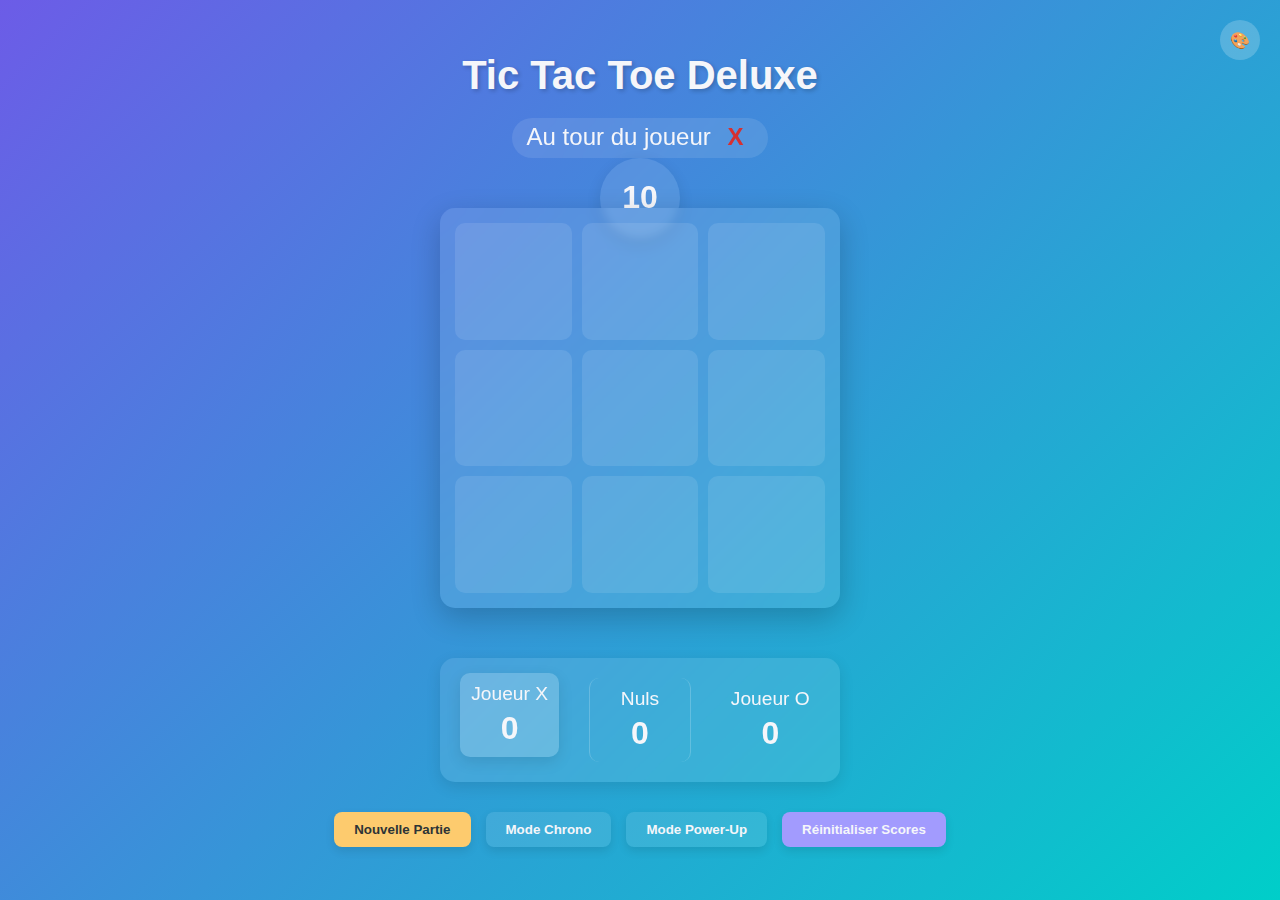
==== tic-tac-toe.html @ 4dc411b1 "mise à jour js tic-tac-toe" ====
<!DOCTYPE html>
<html lang="fr">
<head>
    <meta charset="UTF-8">
    <title>Tic Tac Toe Deluxe</title>
    <style>
        :root {
            --primary: #6c5ce7;
            --secondary: #a29bfe;
            --accent: #00cec9;
            --light: #f5f6fa;
            --dark: #2d3436;
            --success: #00b894;
            --danger: #d63031;
            --warning: #fdcb6e;
        }
        
        * {
            margin: 0;
            padding: 0;
            box-sizing: border-box;
            font-family: 'Segoe UI', Tahoma, Geneva, Verdana, sans-serif;
        }
        
        body {
            background: linear-gradient(135deg, var(--primary), var(--accent));
            min-height: 100vh;
            display: flex;
            flex-direction: column;
            align-items: center;
            justify-content: center;
            color: var(--light);
            padding: 20px;
        }
        
        h1 {
            margin-bottom: 20px;
            font-size: 2.5rem;
            text-shadow: 2px 2px 4px rgba(0, 0, 0, 0.2);
            text-align: center;
        }
        
        .game-container {
            display: flex;
            flex-direction: column;
            align-items: center;
            gap: 30px;
            max-width: 1000px;
            width: 100%;
        }
        
        .board-container {
            position: relative;
            width: 100%;
            max-width: 400px;
        }
        
        .game-board {
            display: grid;
            grid-template-columns: repeat(3, 1fr);
            gap: 10px;
            margin: 0 auto;
            background-color: rgba(255, 255, 255, 0.1);
            border-radius: 15px;
            padding: 15px;
            box-shadow: 0 10px 30px rgba(0, 0, 0, 0.2);
            backdrop-filter: blur(5px);
        }
        
        .cell {
            aspect-ratio: 1/1;
            background-color: rgba(255, 255, 255, 0.1);
            border-radius: 10px;
            display: flex;
            align-items: center;
            justify-content: center;
            font-size: 3rem;
            font-weight: bold;
            cursor: pointer;
            transition: all 0.3s ease;
            position: relative;
            overflow: hidden;
        }
        
        .cell:hover {
            background-color: rgba(255, 255, 255, 0.2);
            transform: translateY(-3px);
            box-shadow: 0 5px 15px rgba(0, 0, 0, 0.1);
        }
        
        .cell.x {
            color: var(--danger);
        }
        
        .cell.o {
            color: var(--success);
        }
        
        .controls {
            display: flex;
            flex-wrap: wrap;
            gap: 15px;
            justify-content: center;
        }
        
        button {
            padding: 10px 20px;
            border: none;
            border-radius: 8px;
            background-color: var(--secondary);
            color: var(--light);
            font-weight: bold;
            cursor: pointer;
            transition: all 0.3s ease;
            box-shadow: 0 4px 10px rgba(0, 0, 0, 0.1);
        }
        
        button:hover {
            transform: translateY(-3px);
            box-shadow: 0 6px 15px rgba(0, 0, 0, 0.15);
        }
        
        .reset-btn {
            background-color: var(--warning);
            color: var(--dark);
        }
        
        .status {
            font-size: 1.5rem;
            text-align: center;
            margin-bottom: 20px;
            min-height: 40px;
            padding: 5px 15px;
            border-radius: 20px;
            background-color: rgba(255, 255, 255, 0.1);
            backdrop-filter: blur(5px);
        }
        
        .player-turn {
            display: inline-block;
            padding: 0 10px;
            border-radius: 5px;
        }
        
        .player-x {
            color: var(--danger);
            font-weight: bold;
        }
        
        .player-o {
            color: var(--success);
            font-weight: bold;
        }
        
        .modal {
            position: fixed;
            top: 0;
            left: 0;
            right: 0;
            bottom: 0;
            background-color: rgba(0, 0, 0, 0.7);
            display: flex;
            align-items: center;
            justify-content: center;
            z-index: 1000;
            opacity: 0;
            pointer-events: none;
            transition: opacity 0.3s ease;
        }
        
        .modal.active {
            opacity: 1;
            pointer-events: all;
        }
        
        .modal-content {
            background: linear-gradient(135deg, var(--secondary), var(--primary));
            padding: 30px;
            border-radius: 15px;
            width: 90%;
            max-width: 400px;
            display: flex;
            flex-direction: column;
            align-items: center;
            text-align: center;
            box-shadow: 0 20px 40px rgba(0, 0, 0, 0.3);
            transform: scale(0.8);
            transition: transform 0.3s ease;
        }
        
        .modal.active .modal-content {
            transform: scale(1);
        }
        
        .modal h2 {
            margin-bottom: 15px;
            font-size: 2rem;
        }
        
        .modal p {
            margin-bottom: 25px;
            font-size: 1.2rem;
        }
        
        .modal-btn {
            padding: 12px 25px;
        }
        
        .win-animation {
            position: absolute;
            top: 0;
            left: 0;
            right: 0;
            bottom: 0;
            pointer-events: none;
            z-index: 1;
        }
        
        .confetti {
            position: absolute;
            width: 10px;
            height: 10px;
            background-color: var(--accent);
            border-radius: 50%;
            opacity: 0;
        }
        
        .scoreboard {
            display: flex;
            gap: 30px;
            margin-top: 20px;
            padding: 20px;
            background-color: rgba(255, 255, 255, 0.1);
            border-radius: 15px;
            box-shadow: 0 5px 15px rgba(0, 0, 0, 0.1);
            backdrop-filter: blur(5px);
            width: 100%;
            max-width: 400px;
        }
        
        .score-column {
            flex: 1;
            text-align: center;
            padding: 10px;
            border-radius: 10px;
            transition: all 0.3s ease;
        }
        
        .score-column.active {
            background-color: rgba(255, 255, 255, 0.2);
            transform: translateY(-5px);
            box-shadow: 0 5px 15px rgba(0, 0, 0, 0.1);
        }
        
        .player-name {
            font-size: 1.2rem;
            margin-bottom: 5px;
        }
        
        .score {
            font-size: 2rem;
            font-weight: bold;
        }
        
        .draws {
            border-left: 1px solid rgba(255, 255, 255, 0.2);
            border-right: 1px solid rgba(255, 255, 255, 0.2);
        }
        
        /* Thème mode */
        .theme-toggle {
            position: absolute;
            top: 20px;
            right: 20px;
            padding: 10px;
            border-radius: 50%;
            width: 40px;
            height: 40px;
            display: flex;
            align-items: center;
            justify-content: center;
            background: rgba(255, 255, 255, 0.2);
            cursor: pointer;
            transition: all 0.3s ease;
        }
        
        .theme-toggle:hover {
            transform: rotate(180deg);
            background: rgba(255, 255, 255, 0.3);
        }
        
        /* Chronomètre pour tours limités */
        .timer {
            position: absolute;
            top: -50px;
            left: 50%;
            transform: translateX(-50%);
            width: 80px;
            height: 80px;
            border-radius: 50%;
            background: rgba(255, 255, 255, 0.1);
            display: flex;
            align-items: center;
            justify-content: center;
            font-size: 2rem;
            font-weight: bold;
            box-shadow: 0 5px 15px rgba(0, 0, 0, 0.1);
            backdrop-filter: blur(5px);
        }
        
        .timer.warning {
            background-color: rgba(253, 203, 110, 0.3);
            animation: pulse 1s infinite;
        }
        
        @keyframes pulse {
            0% { transform: translateX(-50%) scale(1); }
            50% { transform: translateX(-50%) scale(1.05); }
            100% { transform: translateX(-50%) scale(1); }
        }
        
        /* Classes pour modes spéciaux */
        .special-mode {
            margin-top: 20px;
            display: flex;
            gap: 10px;
            flex-wrap: wrap;
            justify-content: center;
        }
        
        .mode-btn {
            background-color: rgba(255, 255, 255, 0.1);
        }
        
        .mode-btn.active {
            background-color: var(--accent);
            box-shadow: 0 0 15px var(--accent);
        }
        
        /* Animation pour la cellule qui fait gagner */
        @keyframes win-pulse {
            0% { transform: scale(1); box-shadow: 0 0 0 rgba(0, 200, 0, 0.5); }
            50% { transform: scale(1.05); box-shadow: 0 0 20px rgba(0, 200, 0, 0.8); }
            100% { transform: scale(1); box-shadow: 0 0 0 rgba(0, 200, 0, 0.5); }
        }
        
        .win-cell {
            animation: win-pulse 1s infinite;
            background-color: rgba(0, 200, 0, 0.2);
        }
        
        /* Responsive design */
        @media (max-width: 500px) {
            .game-board {
                max-width: 100%;
            }
            
            .cell {
                font-size: 2rem;
            }
            
            .controls {
                flex-direction: column;
            }
        }
    </style>
</head>
<body>
    <div class="theme-toggle">🎨</div>
    
    <h1>Tic Tac Toe Deluxe</h1>
    
    <div class="game-container">
        <div class="status">
            Au tour du joueur <span class="player-turn player-x">X</span>
        </div>
        
        <div class="board-container">
            <div class="timer">10</div>
            <div class="game-board">
                <div class="cell" data-index="0"></div>
                <div class="cell" data-index="1"></div>
                <div class="cell" data-index="2"></div>
                <div class="cell" data-index="3"></div>
                <div class="cell" data-index="4"></div>
                <div class="cell" data-index="5"></div>
                <div class="cell" data-index="6"></div>
                <div class="cell" data-index="7"></div>
                <div class="cell" data-index="8"></div>
            </div>
            <div class="win-animation"></div>
        </div>
        
        <div class="scoreboard">
            <div class="score-column x active">
                <div class="player-name">Joueur X</div>
                <div class="score" id="x-score">0</div>
            </div>
            <div class="score-column draws">
                <div class="player-name">Nuls</div>
                <div class="score" id="draws">0</div>
            </div>
            <div class="score-column o">
                <div class="player-name">Joueur O</div>
                <div class="score" id="o-score">0</div>
            </div>
        </div>
        
        <div class="controls">
            <button class="reset-btn">Nouvelle Partie</button>
            <button class="mode-btn" data-mode="time">Mode Chrono</button>
            <button class="mode-btn" data-mode="powerup">Mode Power-Up</button>
            <button class="reset-score-btn">Réinitialiser Scores</button>
        </div>
    </div>
    
    <div class="modal" id="win-modal">
        <div class="modal-content">
            <h2>Félicitations!</h2>
            <p>Le joueur <span id="winner"></span> a gagné la partie!</p>
            <button class="modal-btn">Continuer</button>
        </div>
    </div>
    
    <div class="modal" id="draw-modal">
        <div class="modal-content">
            <h2>Match Nul!</h2>
            <p>Personne n'a gagné cette fois-ci.</p>
            <button class="modal-btn">Continuer</button>
        </div>
    </div>
    
    <div class="modal" id="powerup-modal">
        <div class="modal-content">
            <h2>Power-Up Activé!</h2>
            <p>Vous pouvez <span id="powerup-action">déplacer une case adversaire</span> une fois!</p>
            <button class="modal-btn">Utiliser</button>
        </div>
    </div>
    
    <script>
   
    </script>
</body>
</html>
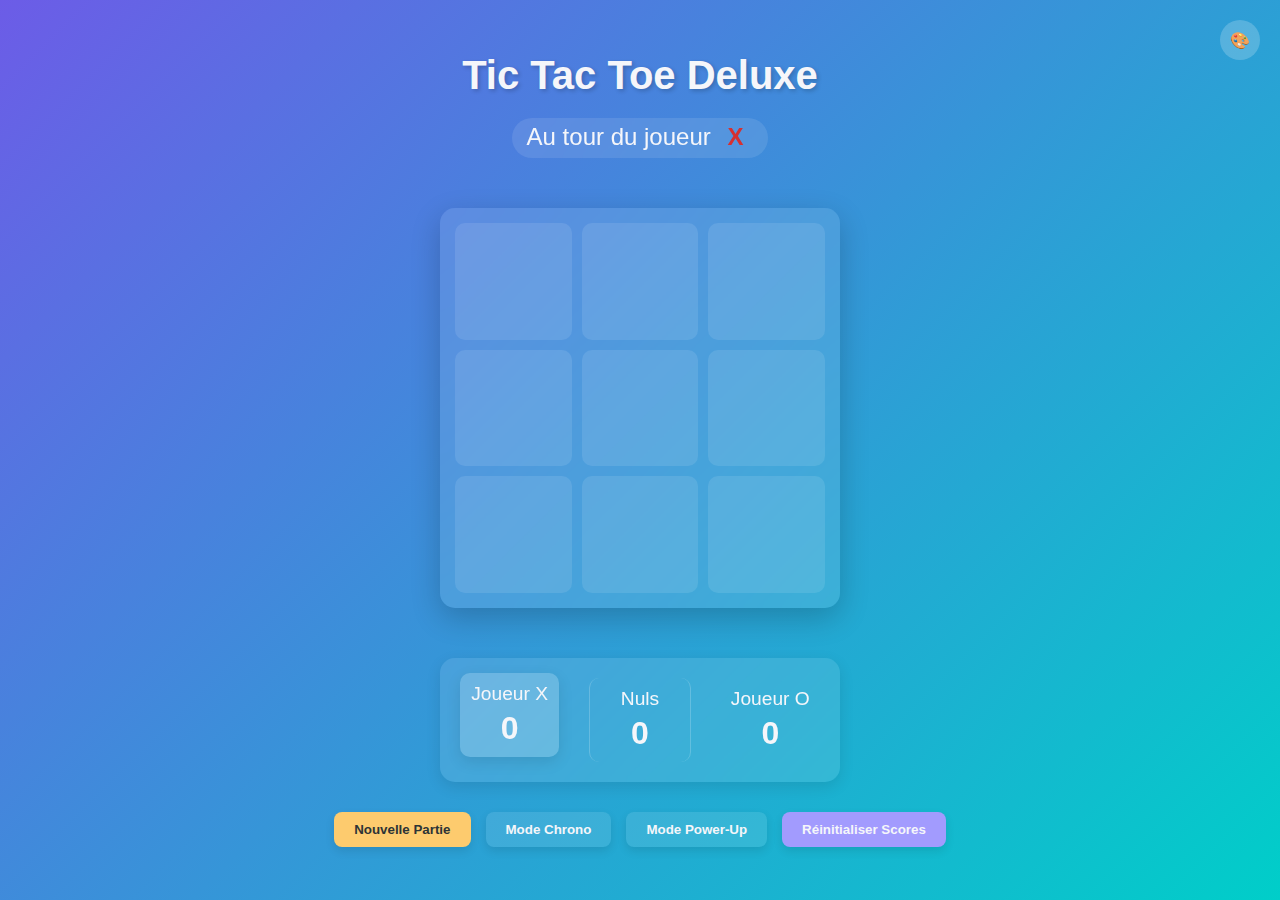
==== commit 986e7bd1: "Mise à CSS" ====
--- a/tic-tac-toe.html
+++ b/tic-tac-toe.html
@@ -3,367 +3,7 @@
 <head>
     <meta charset="UTF-8">
     <title>Tic Tac Toe Deluxe</title>
-    <style>
-        :root {
-            --primary: #6c5ce7;
-            --secondary: #a29bfe;
-            --accent: #00cec9;
-            --light: #f5f6fa;
-            --dark: #2d3436;
-            --success: #00b894;
-            --danger: #d63031;
-            --warning: #fdcb6e;
-        }
-        
-        * {
-            margin: 0;
-            padding: 0;
-            box-sizing: border-box;
-            font-family: 'Segoe UI', Tahoma, Geneva, Verdana, sans-serif;
-        }
-        
-        body {
-            background: linear-gradient(135deg, var(--primary), var(--accent));
-            min-height: 100vh;
-            display: flex;
-            flex-direction: column;
-            align-items: center;
-            justify-content: center;
-            color: var(--light);
-            padding: 20px;
-        }
-        
-        h1 {
-            margin-bottom: 20px;
-            font-size: 2.5rem;
-            text-shadow: 2px 2px 4px rgba(0, 0, 0, 0.2);
-            text-align: center;
-        }
-        
-        .game-container {
-            display: flex;
-            flex-direction: column;
-            align-items: center;
-            gap: 30px;
-            max-width: 1000px;
-            width: 100%;
-        }
-        
-        .board-container {
-            position: relative;
-            width: 100%;
-            max-width: 400px;
-        }
-        
-        .game-board {
-            display: grid;
-            grid-template-columns: repeat(3, 1fr);
-            gap: 10px;
-            margin: 0 auto;
-            background-color: rgba(255, 255, 255, 0.1);
-            border-radius: 15px;
-            padding: 15px;
-            box-shadow: 0 10px 30px rgba(0, 0, 0, 0.2);
-            backdrop-filter: blur(5px);
-        }
-        
-        .cell {
-            aspect-ratio: 1/1;
-            background-color: rgba(255, 255, 255, 0.1);
-            border-radius: 10px;
-            display: flex;
-            align-items: center;
-            justify-content: center;
-            font-size: 3rem;
-            font-weight: bold;
-            cursor: pointer;
-            transition: all 0.3s ease;
-            position: relative;
-            overflow: hidden;
-        }
-        
-        .cell:hover {
-            background-color: rgba(255, 255, 255, 0.2);
-            transform: translateY(-3px);
-            box-shadow: 0 5px 15px rgba(0, 0, 0, 0.1);
-        }
-        
-        .cell.x {
-            color: var(--danger);
-        }
-        
-        .cell.o {
-            color: var(--success);
-        }
-        
-        .controls {
-            display: flex;
-            flex-wrap: wrap;
-            gap: 15px;
-            justify-content: center;
-        }
-        
-        button {
-            padding: 10px 20px;
-            border: none;
-            border-radius: 8px;
-            background-color: var(--secondary);
-            color: var(--light);
-            font-weight: bold;
-            cursor: pointer;
-            transition: all 0.3s ease;
-            box-shadow: 0 4px 10px rgba(0, 0, 0, 0.1);
-        }
-        
-        button:hover {
-            transform: translateY(-3px);
-            box-shadow: 0 6px 15px rgba(0, 0, 0, 0.15);
-        }
-        
-        .reset-btn {
-            background-color: var(--warning);
-            color: var(--dark);
-        }
-        
-        .status {
-            font-size: 1.5rem;
-            text-align: center;
-            margin-bottom: 20px;
-            min-height: 40px;
-            padding: 5px 15px;
-            border-radius: 20px;
-            background-color: rgba(255, 255, 255, 0.1);
-            backdrop-filter: blur(5px);
-        }
-        
-        .player-turn {
-            display: inline-block;
-            padding: 0 10px;
-            border-radius: 5px;
-        }
-        
-        .player-x {
-            color: var(--danger);
-            font-weight: bold;
-        }
-        
-        .player-o {
-            color: var(--success);
-            font-weight: bold;
-        }
-        
-        .modal {
-            position: fixed;
-            top: 0;
-            left: 0;
-            right: 0;
-            bottom: 0;
-            background-color: rgba(0, 0, 0, 0.7);
-            display: flex;
-            align-items: center;
-            justify-content: center;
-            z-index: 1000;
-            opacity: 0;
-            pointer-events: none;
-            transition: opacity 0.3s ease;
-        }
-        
-        .modal.active {
-            opacity: 1;
-            pointer-events: all;
-        }
-        
-        .modal-content {
-            background: linear-gradient(135deg, var(--secondary), var(--primary));
-            padding: 30px;
-            border-radius: 15px;
-            width: 90%;
-            max-width: 400px;
-            display: flex;
-            flex-direction: column;
-            align-items: center;
-            text-align: center;
-            box-shadow: 0 20px 40px rgba(0, 0, 0, 0.3);
-            transform: scale(0.8);
-            transition: transform 0.3s ease;
-        }
-        
-        .modal.active .modal-content {
-            transform: scale(1);
-        }
-        
-        .modal h2 {
-            margin-bottom: 15px;
-            font-size: 2rem;
-        }
-        
-        .modal p {
-            margin-bottom: 25px;
-            font-size: 1.2rem;
-        }
-        
-        .modal-btn {
-            padding: 12px 25px;
-        }
-        
-        .win-animation {
-            position: absolute;
-            top: 0;
-            left: 0;
-            right: 0;
-            bottom: 0;
-            pointer-events: none;
-            z-index: 1;
-        }
-        
-        .confetti {
-            position: absolute;
-            width: 10px;
-            height: 10px;
-            background-color: var(--accent);
-            border-radius: 50%;
-            opacity: 0;
-        }
-        
-        .scoreboard {
-            display: flex;
-            gap: 30px;
-            margin-top: 20px;
-            padding: 20px;
-            background-color: rgba(255, 255, 255, 0.1);
-            border-radius: 15px;
-            box-shadow: 0 5px 15px rgba(0, 0, 0, 0.1);
-            backdrop-filter: blur(5px);
-            width: 100%;
-            max-width: 400px;
-        }
-        
-        .score-column {
-            flex: 1;
-            text-align: center;
-            padding: 10px;
-            border-radius: 10px;
-            transition: all 0.3s ease;
-        }
-        
-        .score-column.active {
-            background-color: rgba(255, 255, 255, 0.2);
-            transform: translateY(-5px);
-            box-shadow: 0 5px 15px rgba(0, 0, 0, 0.1);
-        }
-        
-        .player-name {
-            font-size: 1.2rem;
-            margin-bottom: 5px;
-        }
-        
-        .score {
-            font-size: 2rem;
-            font-weight: bold;
-        }
-        
-        .draws {
-            border-left: 1px solid rgba(255, 255, 255, 0.2);
-            border-right: 1px solid rgba(255, 255, 255, 0.2);
-        }
-        
-        /* Thème mode */
-        .theme-toggle {
-            position: absolute;
-            top: 20px;
-            right: 20px;
-            padding: 10px;
-            border-radius: 50%;
-            width: 40px;
-            height: 40px;
-            display: flex;
-            align-items: center;
-            justify-content: center;
-            background: rgba(255, 255, 255, 0.2);
-            cursor: pointer;
-            transition: all 0.3s ease;
-        }
-        
-        .theme-toggle:hover {
-            transform: rotate(180deg);
-            background: rgba(255, 255, 255, 0.3);
-        }
-        
-        /* Chronomètre pour tours limités */
-        .timer {
-            position: absolute;
-            top: -50px;
-            left: 50%;
-            transform: translateX(-50%);
-            width: 80px;
-            height: 80px;
-            border-radius: 50%;
-            background: rgba(255, 255, 255, 0.1);
-            display: flex;
-            align-items: center;
-            justify-content: center;
-            font-size: 2rem;
-            font-weight: bold;
-            box-shadow: 0 5px 15px rgba(0, 0, 0, 0.1);
-            backdrop-filter: blur(5px);
-        }
-        
-        .timer.warning {
-            background-color: rgba(253, 203, 110, 0.3);
-            animation: pulse 1s infinite;
-        }
-        
-        @keyframes pulse {
-            0% { transform: translateX(-50%) scale(1); }
-            50% { transform: translateX(-50%) scale(1.05); }
-            100% { transform: translateX(-50%) scale(1); }
-        }
-        
-        /* Classes pour modes spéciaux */
-        .special-mode {
-            margin-top: 20px;
-            display: flex;
-            gap: 10px;
-            flex-wrap: wrap;
-            justify-content: center;
-        }
-        
-        .mode-btn {
-            background-color: rgba(255, 255, 255, 0.1);
-        }
-        
-        .mode-btn.active {
-            background-color: var(--accent);
-            box-shadow: 0 0 15px var(--accent);
-        }
-        
-        /* Animation pour la cellule qui fait gagner */
-        @keyframes win-pulse {
-            0% { transform: scale(1); box-shadow: 0 0 0 rgba(0, 200, 0, 0.5); }
-            50% { transform: scale(1.05); box-shadow: 0 0 20px rgba(0, 200, 0, 0.8); }
-            100% { transform: scale(1); box-shadow: 0 0 0 rgba(0, 200, 0, 0.5); }
-        }
-        
-        .win-cell {
-            animation: win-pulse 1s infinite;
-            background-color: rgba(0, 200, 0, 0.2);
-        }
-        
-        /* Responsive design */
-        @media (max-width: 500px) {
-            .game-board {
-                max-width: 100%;
-            }
-            
-            .cell {
-                font-size: 2rem;
-            }
-            
-            .controls {
-                flex-direction: column;
-            }
-        }
-    </style>
+    <link rel="stylesheet" href="css/tic-tac-toe.css">
 </head>
 <body>
     <div class="theme-toggle">🎨</div>
@@ -438,8 +78,6 @@
         </div>
     </div>
     
-    <script>
-   
-    </script>
+    <script src="js/tic-tac-toe.js"></script>
 </body>
 </html>--- a/css/tic-tac-toe.css
+++ b/css/tic-tac-toe.css
@@ -0,0 +1,359 @@
+:root {
+    --primary: #6c5ce7;
+    --secondary: #a29bfe;
+    --accent: #00cec9;
+    --light: #f5f6fa;
+    --dark: #2d3436;
+    --success: #00b894;
+    --danger: #d63031;
+    --warning: #fdcb6e;
+}
+
+* {
+    margin: 0;
+    padding: 0;
+    box-sizing: border-box;
+    font-family: 'Segoe UI', Tahoma, Geneva, Verdana, sans-serif;
+}
+
+body {
+    background: linear-gradient(135deg, var(--primary), var(--accent));
+    min-height: 100vh;
+    display: flex;
+    flex-direction: column;
+    align-items: center;
+    justify-content: center;
+    color: var(--light);
+    padding: 20px;
+}
+
+h1 {
+    margin-bottom: 20px;
+    font-size: 2.5rem;
+    text-shadow: 2px 2px 4px rgba(0, 0, 0, 0.2);
+    text-align: center;
+}
+
+.game-container {
+    display: flex;
+    flex-direction: column;
+    align-items: center;
+    gap: 30px;
+    max-width: 1000px;
+    width: 100%;
+}
+
+.board-container {
+    position: relative;
+    width: 100%;
+    max-width: 400px;
+}
+
+.game-board {
+    display: grid;
+    grid-template-columns: repeat(3, 1fr);
+    gap: 10px;
+    margin: 0 auto;
+    background-color: rgba(255, 255, 255, 0.1);
+    border-radius: 15px;
+    padding: 15px;
+    box-shadow: 0 10px 30px rgba(0, 0, 0, 0.2);
+    backdrop-filter: blur(5px);
+}
+
+.cell {
+    aspect-ratio: 1/1;
+    background-color: rgba(255, 255, 255, 0.1);
+    border-radius: 10px;
+    display: flex;
+    align-items: center;
+    justify-content: center;
+    font-size: 3rem;
+    font-weight: bold;
+    cursor: pointer;
+    transition: all 0.3s ease;
+    position: relative;
+    overflow: hidden;
+}
+
+.cell:hover {
+    background-color: rgba(255, 255, 255, 0.2);
+    transform: translateY(-3px);
+    box-shadow: 0 5px 15px rgba(0, 0, 0, 0.1);
+}
+
+.cell.x {
+    color: var(--danger);
+}
+
+.cell.o {
+    color: var(--success);
+}
+
+.controls {
+    display: flex;
+    flex-wrap: wrap;
+    gap: 15px;
+    justify-content: center;
+}
+
+button {
+    padding: 10px 20px;
+    border: none;
+    border-radius: 8px;
+    background-color: var(--secondary);
+    color: var(--light);
+    font-weight: bold;
+    cursor: pointer;
+    transition: all 0.3s ease;
+    box-shadow: 0 4px 10px rgba(0, 0, 0, 0.1);
+}
+
+button:hover {
+    transform: translateY(-3px);
+    box-shadow: 0 6px 15px rgba(0, 0, 0, 0.15);
+}
+
+.reset-btn {
+    background-color: var(--warning);
+    color: var(--dark);
+}
+
+.status {
+    font-size: 1.5rem;
+    text-align: center;
+    margin-bottom: 20px;
+    min-height: 40px;
+    padding: 5px 15px;
+    border-radius: 20px;
+    background-color: rgba(255, 255, 255, 0.1);
+    backdrop-filter: blur(5px);
+}
+
+.player-turn {
+    display: inline-block;
+    padding: 0 10px;
+    border-radius: 5px;
+}
+
+.player-x {
+    color: var(--danger);
+    font-weight: bold;
+}
+
+.player-o {
+    color: var(--success);
+    font-weight: bold;
+}
+
+.modal {
+    position: fixed;
+    top: 0;
+    left: 0;
+    right: 0;
+    bottom: 0;
+    background-color: rgba(0, 0, 0, 0.7);
+    display: flex;
+    align-items: center;
+    justify-content: center;
+    z-index: 1000;
+    opacity: 0;
+    pointer-events: none;
+    transition: opacity 0.3s ease;
+}
+
+.modal.active {
+    opacity: 1;
+    pointer-events: all;
+}
+
+.modal-content {
+    background: linear-gradient(135deg, var(--secondary), var(--primary));
+    padding: 30px;
+    border-radius: 15px;
+    width: 90%;
+    max-width: 400px;
+    display: flex;
+    flex-direction: column;
+    align-items: center;
+    text-align: center;
+    box-shadow: 0 20px 40px rgba(0, 0, 0, 0.3);
+    transform: scale(0.8);
+    transition: transform 0.3s ease;
+}
+
+.modal.active .modal-content {
+    transform: scale(1);
+}
+
+.modal h2 {
+    margin-bottom: 15px;
+    font-size: 2rem;
+}
+
+.modal p {
+    margin-bottom: 25px;
+    font-size: 1.2rem;
+}
+
+.modal-btn {
+    padding: 12px 25px;
+}
+
+.win-animation {
+    position: absolute;
+    top: 0;
+    left: 0;
+    right: 0;
+    bottom: 0;
+    pointer-events: none;
+    z-index: 1;
+}
+
+.confetti {
+    position: absolute;
+    width: 10px;
+    height: 10px;
+    background-color: var(--accent);
+    border-radius: 50%;
+    opacity: 0;
+}
+
+.scoreboard {
+    display: flex;
+    gap: 30px;
+    margin-top: 20px;
+    padding: 20px;
+    background-color: rgba(255, 255, 255, 0.1);
+    border-radius: 15px;
+    box-shadow: 0 5px 15px rgba(0, 0, 0, 0.1);
+    backdrop-filter: blur(5px);
+    width: 100%;
+    max-width: 400px;
+}
+
+.score-column {
+    flex: 1;
+    text-align: center;
+    padding: 10px;
+    border-radius: 10px;
+    transition: all 0.3s ease;
+}
+
+.score-column.active {
+    background-color: rgba(255, 255, 255, 0.2);
+    transform: translateY(-5px);
+    box-shadow: 0 5px 15px rgba(0, 0, 0, 0.1);
+}
+
+.player-name {
+    font-size: 1.2rem;
+    margin-bottom: 5px;
+}
+
+.score {
+    font-size: 2rem;
+    font-weight: bold;
+}
+
+.draws {
+    border-left: 1px solid rgba(255, 255, 255, 0.2);
+    border-right: 1px solid rgba(255, 255, 255, 0.2);
+}
+
+/* Thème mode */
+.theme-toggle {
+    position: absolute;
+    top: 20px;
+    right: 20px;
+    padding: 10px;
+    border-radius: 50%;
+    width: 40px;
+    height: 40px;
+    display: flex;
+    align-items: center;
+    justify-content: center;
+    background: rgba(255, 255, 255, 0.2);
+    cursor: pointer;
+    transition: all 0.3s ease;
+}
+
+.theme-toggle:hover {
+    transform: rotate(180deg);
+    background: rgba(255, 255, 255, 0.3);
+}
+
+/* Chronomètre pour tours limités */
+.timer {
+    position: absolute;
+    top: -50px;
+    left: 50%;
+    transform: translateX(-50%);
+    width: 80px;
+    height: 80px;
+    border-radius: 50%;
+    background: rgba(255, 255, 255, 0.1);
+    display: flex;
+    align-items: center;
+    justify-content: center;
+    font-size: 2rem;
+    font-weight: bold;
+    box-shadow: 0 5px 15px rgba(0, 0, 0, 0.1);
+    backdrop-filter: blur(5px);
+}
+
+.timer.warning {
+    background-color: rgba(253, 203, 110, 0.3);
+    animation: pulse 1s infinite;
+}
+
+@keyframes pulse {
+    0% { transform: translateX(-50%) scale(1); }
+    50% { transform: translateX(-50%) scale(1.05); }
+    100% { transform: translateX(-50%) scale(1); }
+}
+
+/* Classes pour modes spéciaux */
+.special-mode {
+    margin-top: 20px;
+    display: flex;
+    gap: 10px;
+    flex-wrap: wrap;
+    justify-content: center;
+}
+
+.mode-btn {
+    background-color: rgba(255, 255, 255, 0.1);
+}
+
+.mode-btn.active {
+    background-color: var(--accent);
+    box-shadow: 0 0 15px var(--accent);
+}
+
+/* Animation pour la cellule qui fait gagner */
+@keyframes win-pulse {
+    0% { transform: scale(1); box-shadow: 0 0 0 rgba(0, 200, 0, 0.5); }
+    50% { transform: scale(1.05); box-shadow: 0 0 20px rgba(0, 200, 0, 0.8); }
+    100% { transform: scale(1); box-shadow: 0 0 0 rgba(0, 200, 0, 0.5); }
+}
+
+.win-cell {
+    animation: win-pulse 1s infinite;
+    background-color: rgba(0, 200, 0, 0.2);
+}
+
+/* Responsive design */
+@media (max-width: 500px) {
+    .game-board {
+        max-width: 100%;
+    }
+    
+    .cell {
+        font-size: 2rem;
+    }
+    
+    .controls {
+        flex-direction: column;
+    }
+}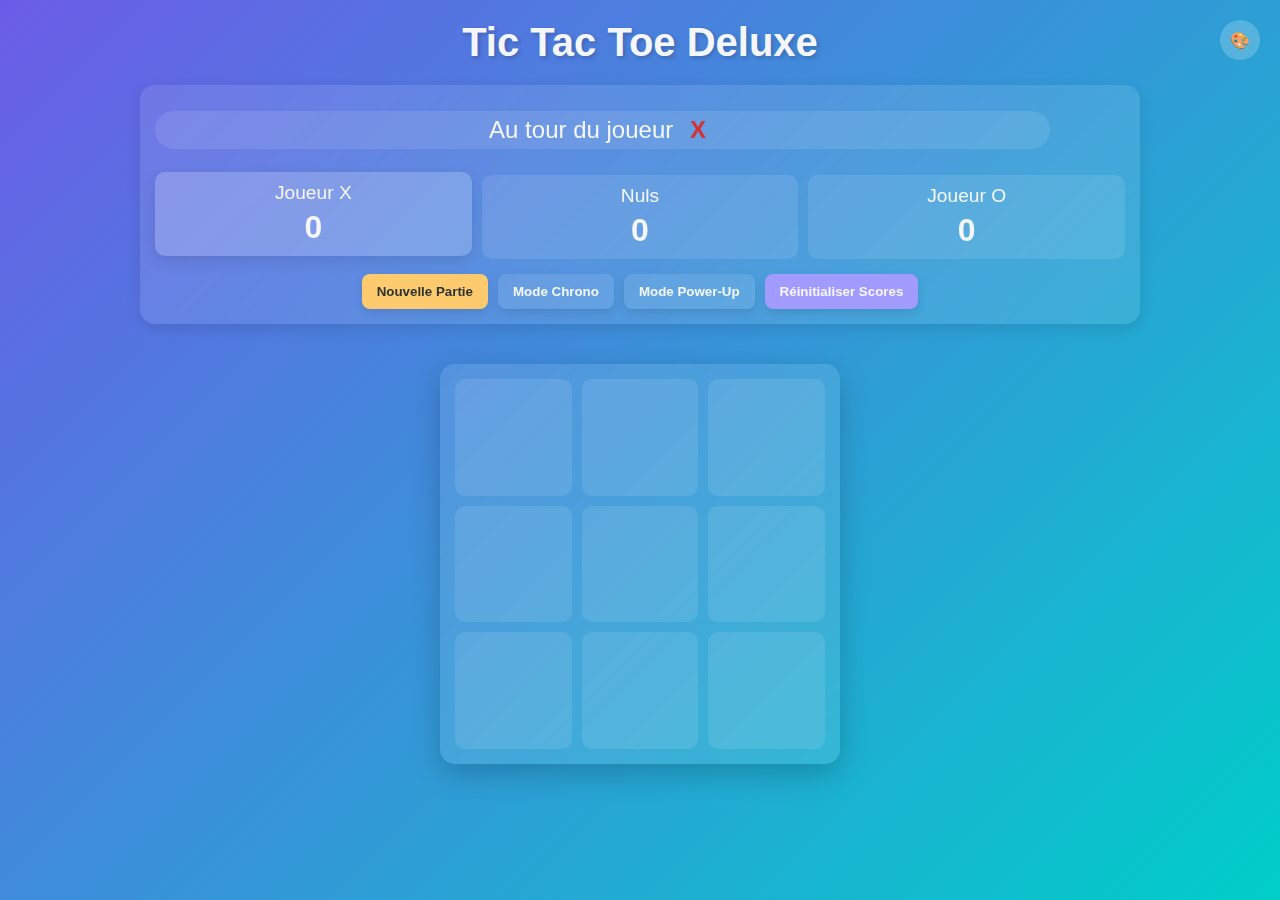
==== commit 05a046e7: "tableau tri dinamique" ====
--- a/tic-tac-toe.html
+++ b/tic-tac-toe.html
@@ -3,7 +3,384 @@
 <head>
     <meta charset="UTF-8">
     <title>Tic Tac Toe Deluxe</title>
-    <link rel="stylesheet" href="css/tic-tac-toe.css">
+    <style>
+        :root {
+            --primary: #6c5ce7;
+            --secondary: #a29bfe;
+            --accent: #00cec9;
+            --light: #f5f6fa;
+            --dark: #2d3436;
+            --success: #00b894;
+            --danger: #d63031;
+            --warning: #fdcb6e;
+        }
+        
+        * {
+            margin: 0;
+            padding: 0;
+            box-sizing: border-box;
+            font-family: 'Segoe UI', Tahoma, Geneva, Verdana, sans-serif;
+        }
+        
+        body {
+            background: linear-gradient(135deg, var(--primary), var(--accent));
+            min-height: 100vh;
+            display: flex;
+            flex-direction: column;
+            align-items: center;
+            padding: 20px;
+            color: var(--light);
+        }
+        
+        h1 {
+            margin-bottom: 20px;
+            font-size: 2.5rem;
+            text-shadow: 2px 2px 4px rgba(0, 0, 0, 0.2);
+            text-align: center;
+        }
+        
+        .game-container {
+            display: flex;
+            flex-direction: column;
+            align-items: center;
+            gap: 20px;
+            max-width: 1000px;
+            width: 100%;
+        }
+        
+        /* Header - contient les scores, statut et contrôles */
+        .game-header {
+            width: 100%;
+            display: flex;
+            flex-direction: column;
+            gap: 15px;
+            position: sticky;
+            top: 0;
+            z-index: 10;
+            padding: 15px;
+            background: rgba(255, 255, 255, 0.1);
+            backdrop-filter: blur(10px);
+            border-radius: 15px;
+            box-shadow: 0 5px 15px rgba(0, 0, 0, 0.1);
+        }
+        
+        .header-top {
+            display: flex;
+            justify-content: space-between;
+            align-items: center;
+            flex-wrap: wrap;
+            gap: 15px;
+        }
+        
+        .status {
+            font-size: 1.5rem;
+            text-align: center;
+            padding: 5px 15px;
+            border-radius: 20px;
+            background-color: rgba(255, 255, 255, 0.1);
+            flex-grow: 1;
+        }
+        
+        .timer-container {
+            position: relative;
+            width: 60px;
+            height: 60px;
+        }
+        
+        .timer {
+            position: absolute;
+            top: 0;
+            left: 0;
+            width: 100%;
+            height: 100%;
+            border-radius: 50%;
+            background: rgba(255, 255, 255, 0.1);
+            display: flex;
+            align-items: center;
+            justify-content: center;
+            font-size: 1.6rem;
+            font-weight: bold;
+            box-shadow: 0 5px 15px rgba(0, 0, 0, 0.1);
+        }
+        
+        .timer.warning {
+            background-color: rgba(253, 203, 110, 0.3);
+            animation: pulse 1s infinite;
+        }
+        
+        @keyframes pulse {
+            0% { transform: scale(1); }
+            50% { transform: scale(1.05); }
+            100% { transform: scale(1); }
+        }
+        
+        .scoreboard {
+            display: flex;
+            width: 100%;
+            gap: 10px;
+        }
+        
+        .score-column {
+            flex: 1;
+            text-align: center;
+            padding: 10px;
+            border-radius: 10px;
+            transition: all 0.3s ease;
+            background-color: rgba(255, 255, 255, 0.1);
+        }
+        
+        .score-column.active {
+            background-color: rgba(255, 255, 255, 0.2);
+            transform: translateY(-3px);
+            box-shadow: 0 5px 15px rgba(0, 0, 0, 0.1);
+        }
+        
+        .player-name {
+            font-size: 1.2rem;
+            margin-bottom: 5px;
+        }
+        
+        .score {
+            font-size: 2rem;
+            font-weight: bold;
+        }
+        
+        .controls {
+            display: flex;
+            flex-wrap: wrap;
+            gap: 10px;
+            justify-content: center;
+            width: 100%;
+        }
+        
+        button {
+            padding: 10px 15px;
+            border: none;
+            border-radius: 8px;
+            background-color: var(--secondary);
+            color: var(--light);
+            font-weight: bold;
+            cursor: pointer;
+            transition: all 0.3s ease;
+            box-shadow: 0 4px 10px rgba(0, 0, 0, 0.1);
+            white-space: nowrap;
+        }
+        
+        button:hover {
+            transform: translateY(-3px);
+            box-shadow: 0 6px 15px rgba(0, 0, 0, 0.15);
+        }
+        
+        .reset-btn {
+            background-color: var(--warning);
+            color: var(--dark);
+        }
+        
+        .player-turn {
+            display: inline-block;
+            padding: 0 10px;
+            border-radius: 5px;
+        }
+        
+        .player-x {
+            color: var(--danger);
+            font-weight: bold;
+        }
+        
+        .player-o {
+            color: var(--success);
+            font-weight: bold;
+        }
+        
+        /* Plateau de jeu */
+        .board-container {
+            position: relative;
+            width: 100%;
+            max-width: 400px;
+            margin: 20px 0;
+        }
+        
+        .game-board {
+            display: grid;
+            grid-template-columns: repeat(3, 1fr);
+            gap: 10px;
+            margin: 0 auto;
+            background-color: rgba(255, 255, 255, 0.1);
+            border-radius: 15px;
+            padding: 15px;
+            box-shadow: 0 10px 30px rgba(0, 0, 0, 0.2);
+            backdrop-filter: blur(5px);
+        }
+        
+        .cell {
+            aspect-ratio: 1/1;
+            background-color: rgba(255, 255, 255, 0.1);
+            border-radius: 10px;
+            display: flex;
+            align-items: center;
+            justify-content: center;
+            font-size: 3rem;
+            font-weight: bold;
+            cursor: pointer;
+            transition: all 0.3s ease;
+            position: relative;
+            overflow: hidden;
+        }
+        
+        .cell:hover {
+            background-color: rgba(255, 255, 255, 0.2);
+            transform: translateY(-3px);
+            box-shadow: 0 5px 15px rgba(0, 0, 0, 0.1);
+        }
+        
+        .cell.x {
+            color: var(--danger);
+        }
+        
+        .cell.o {
+            color: var(--success);
+        }
+        
+        .mode-btn {
+            background-color: rgba(255, 255, 255, 0.1);
+        }
+        
+        .mode-btn.active {
+            background-color: var(--accent);
+            box-shadow: 0 0 15px var(--accent);
+        }
+        
+        /* Animation pour la cellule qui fait gagner */
+        @keyframes win-pulse {
+            0% { transform: scale(1); box-shadow: 0 0 0 rgba(0, 200, 0, 0.5); }
+            50% { transform: scale(1.05); box-shadow: 0 0 20px rgba(0, 200, 0, 0.8); }
+            100% { transform: scale(1); box-shadow: 0 0 0 rgba(0, 200, 0, 0.5); }
+        }
+        
+        .win-cell {
+            animation: win-pulse 1s infinite;
+            background-color: rgba(0, 200, 0, 0.2);
+        }
+        
+        .win-animation {
+            position: absolute;
+            top: 0;
+            left: 0;
+            right: 0;
+            bottom: 0;
+            pointer-events: none;
+            z-index: 1;
+        }
+        
+        .confetti {
+            position: absolute;
+            width: 10px;
+            height: 10px;
+            background-color: var(--accent);
+            border-radius: 50%;
+            opacity: 0;
+        }
+        
+        /* Modals */
+        .modal {
+            position: fixed;
+            top: 0;
+            left: 0;
+            right: 0;
+            bottom: 0;
+            background-color: rgba(0, 0, 0, 0.7);
+            display: flex;
+            align-items: center;
+            justify-content: center;
+            z-index: 1000;
+            opacity: 0;
+            pointer-events: none;
+            transition: opacity 0.3s ease;
+        }
+        
+        .modal.active {
+            opacity: 1;
+            pointer-events: all;
+        }
+        
+        .modal-content {
+            background: linear-gradient(135deg, var(--secondary), var(--primary));
+            padding: 30px;
+            border-radius: 15px;
+            width: 90%;
+            max-width: 400px;
+            display: flex;
+            flex-direction: column;
+            align-items: center;
+            text-align: center;
+            box-shadow: 0 20px 40px rgba(0, 0, 0, 0.3);
+            transform: scale(0.8);
+            transition: transform 0.3s ease;
+        }
+        
+        .modal.active .modal-content {
+            transform: scale(1);
+        }
+        
+        .modal h2 {
+            margin-bottom: 15px;
+            font-size: 2rem;
+        }
+        
+        .modal p {
+            margin-bottom: 25px;
+            font-size: 1.2rem;
+        }
+        
+        .modal-btn {
+            padding: 12px 25px;
+        }
+        
+        /* Thème mode */
+        .theme-toggle {
+            position: absolute;
+            top: 20px;
+            right: 20px;
+            padding: 10px;
+            border-radius: 50%;
+            width: 40px;
+            height: 40px;
+            display: flex;
+            align-items: center;
+            justify-content: center;
+            background: rgba(255, 255, 255, 0.2);
+            cursor: pointer;
+            transition: all 0.3s ease;
+        }
+        
+        .theme-toggle:hover {
+            transform: rotate(180deg);
+            background: rgba(255, 255, 255, 0.3);
+        }
+        
+        /* Responsive design */
+        @media (max-width: 700px) {
+            .game-header {
+                position: relative;
+            }
+            
+            .header-top {
+                flex-direction: column;
+            }
+            
+            .controls {
+                flex-direction: column;
+            }
+            
+            .game-board {
+                max-width: 100%;
+            }
+            
+            .cell {
+                font-size: 2rem;
+            }
+        }
+    </style>
 </head>
 <body>
     <div class="theme-toggle">🎨</div>
@@ -11,12 +388,42 @@
     <h1>Tic Tac Toe Deluxe</h1>
     
     <div class="game-container">
-        <div class="status">
-            Au tour du joueur <span class="player-turn player-x">X</span>
+        <!-- Header qui reste en haut -->
+        <div class="game-header">
+            <div class="header-top">
+                <div class="status">
+                    Au tour du joueur <span class="player-turn player-x">X</span>
+                </div>
+                <div class="timer-container">
+                    <div class="timer">10</div>
+                </div>
+            </div>
+            
+            <div class="scoreboard">
+                <div class="score-column x active">
+                    <div class="player-name">Joueur X</div>
+                    <div class="score" id="x-score">0</div>
+                </div>
+                <div class="score-column draws">
+                    <div class="player-name">Nuls</div>
+                    <div class="score" id="draws">0</div>
+                </div>
+                <div class="score-column o">
+                    <div class="player-name">Joueur O</div>
+                    <div class="score" id="o-score">0</div>
+                </div>
+            </div>
+            
+            <div class="controls">
+                <button class="reset-btn">Nouvelle Partie</button>
+                <button class="mode-btn" data-mode="time">Mode Chrono</button>
+                <button class="mode-btn" data-mode="powerup">Mode Power-Up</button>
+                <button class="reset-score-btn">Réinitialiser Scores</button>
+            </div>
         </div>
         
+        <!-- Plateau de jeu -->
         <div class="board-container">
-            <div class="timer">10</div>
             <div class="game-board">
                 <div class="cell" data-index="0"></div>
                 <div class="cell" data-index="1"></div>
@@ -29,28 +436,6 @@
                 <div class="cell" data-index="8"></div>
             </div>
             <div class="win-animation"></div>
-        </div>
-        
-        <div class="scoreboard">
-            <div class="score-column x active">
-                <div class="player-name">Joueur X</div>
-                <div class="score" id="x-score">0</div>
-            </div>
-            <div class="score-column draws">
-                <div class="player-name">Nuls</div>
-                <div class="score" id="draws">0</div>
-            </div>
-            <div class="score-column o">
-                <div class="player-name">Joueur O</div>
-                <div class="score" id="o-score">0</div>
-            </div>
-        </div>
-        
-        <div class="controls">
-            <button class="reset-btn">Nouvelle Partie</button>
-            <button class="mode-btn" data-mode="time">Mode Chrono</button>
-            <button class="mode-btn" data-mode="powerup">Mode Power-Up</button>
-            <button class="reset-score-btn">Réinitialiser Scores</button>
         </div>
     </div>
     
@@ -78,6 +463,376 @@
         </div>
     </div>
     
-    <script src="js/tic-tac-toe.js"></script>
+    <script>
+        // Variables du jeu
+        let board = ['', '', '', '', '', '', '', '', ''];
+        let currentPlayer = 'X';
+        let gameActive = true;
+        let scores = {
+            'X': 0,
+            'O': 0,
+            'draws': 0
+        };
+        let timerEnabled = false;
+        let timeLeft = 10;
+        let timerId;
+        let powerUpMode = false;
+        let powerUpAvailable = {
+            'X': false,
+            'O': false
+        };
+        let activePowerUp = null;
+        
+        // Conditions de victoire
+        const winPatterns = [
+            [0, 1, 2], [3, 4, 5], [6, 7, 8], // lignes
+            [0, 3, 6], [1, 4, 7], [2, 5, 8], // colonnes
+            [0, 4, 8], [2, 4, 6]             // diagonales
+        ];
+        
+        // Éléments DOM
+        const cells = document.querySelectorAll('.cell');
+        const statusDisplay = document.querySelector('.status');
+        const resetButton = document.querySelector('.reset-btn');
+        const resetScoreButton = document.querySelector('.reset-score-btn');
+        const winModal = document.getElementById('win-modal');
+        const drawModal = document.getElementById('draw-modal');
+        const powerupModal = document.getElementById('powerup-modal');
+        const modeButtons = document.querySelectorAll('.mode-btn');
+        const timerDisplay = document.querySelector('.timer');
+        const themeToggle = document.querySelector('.theme-toggle');
+        
+        // Initialiser le jeu
+        function initGame() {
+            board = ['', '', '', '', '', '', '', '', ''];
+            gameActive = true;
+            currentPlayer = 'X';
+            updateScoreboard();
+            updateStatus();
+
+            // Réinitialiser les cellules
+            cells.forEach(cell => {
+                cell.textContent = '';
+                cell.classList.remove('x', 'o', 'win-cell');
+            });
+            
+            // Réinitialiser le chronomètre
+            clearInterval(timerId);
+            if (timerEnabled) {
+                timeLeft = 10;
+                timerDisplay.textContent = timeLeft;
+                timerDisplay.classList.remove('warning');
+                timerDisplay.style.display = 'flex';
+                startTimer();
+            } else {
+                timerDisplay.style.display = 'none';
+            }
+            
+            // Réinitialiser les power-ups
+            if (powerUpMode) {
+                if (Math.random() > 0.7) {
+                    powerUpAvailable[currentPlayer] = true;
+                    setTimeout(() => {
+                        showPowerUpModal();
+                    }, 500);
+                }
+            }
+            
+            // Nettoyer les animations
+            document.querySelector('.win-animation').innerHTML = '';
+        }
+        
+        // Fonction de mise à jour du statut
+        function updateStatus() {
+            statusDisplay.innerHTML = `Au tour du joueur <span class="player-turn player-${currentPlayer.toLowerCase()}">${currentPlayer}</span>`;
+            
+            // Mettre à jour la colonne active du tableau de score
+            document.querySelector('.score-column.x').classList.toggle('active', currentPlayer === 'X');
+            document.querySelector('.score-column.o').classList.toggle('active', currentPlayer === 'O');
+        }
+        
+        // Fonction pour mettre à jour le tableau des scores
+        function updateScoreboard() {
+            document.getElementById('x-score').textContent = scores['X'];
+            document.getElementById('o-score').textContent = scores['O'];
+            document.getElementById('draws').textContent = scores['draws'];
+        }
+        
+        // Gérer le clic sur une cellule
+        function handleCellClick(clickedCellEvent) {
+            const clickedCell = clickedCellEvent.target;
+            const clickedCellIndex = parseInt(clickedCell.getAttribute('data-index'));
+            
+            // Vérifier si la cellule est déjà occupée ou si le jeu est inactif
+            if (board[clickedCellIndex] !== '' || !gameActive) {
+                return;
+            }
+            
+            // Mode power-up
+            if (activePowerUp === 'move' && clickedCellIndex !== null) {
+                // Trouver une cellule de l'adversaire
+                const enemySymbol = currentPlayer === 'X' ? 'O' : 'X';
+                const enemyCells = [];
+                board.forEach((val, idx) => {
+                    if (val === enemySymbol) {
+                        enemyCells.push(idx);
+                    }
+                });
+                
+                if (enemyCells.length > 0) {
+                    // Choisir une cellule aléatoire de l'adversaire
+                    const randomEnemyCell = enemyCells[Math.floor(Math.random() * enemyCells.length)];
+                    
+                    // Vider cette cellule
+                    board[randomEnemyCell] = '';
+                    cells[randomEnemyCell].textContent = '';
+                    cells[randomEnemyCell].classList.remove('x', 'o');
+                    
+                    // Animation de déplacement
+                    cells[randomEnemyCell].style.transition = 'transform 0.3s ease, opacity 0.3s ease';
+                    cells[randomEnemyCell].style.transform = 'scale(0.8)';
+                    cells[randomEnemyCell].style.opacity = '0.5';
+                    
+                    setTimeout(() => {
+                        cells[randomEnemyCell].style.transform = '';
+                        cells[randomEnemyCell].style.opacity = '';
+                    }, 300);
+                    
+                    activePowerUp = null;
+                }
+            }
+            
+            // Mise à jour du jeu
+            board[clickedCellIndex] = currentPlayer;
+            clickedCell.textContent = currentPlayer;
+            clickedCell.classList.add(currentPlayer.toLowerCase());
+            
+            // Animation d'apparition
+            clickedCell.style.transform = 'scale(0)';
+            setTimeout(() => {
+                clickedCell.style.transform = 'scale(1)';
+            }, 10);
+            
+            // Vérifier si la partie est terminée
+            if (checkWin()) {
+                handleWin();
+                return;
+            }
+            
+            if (checkDraw()) {
+                handleDraw();
+                return;
+            }
+            
+            // Passer au joueur suivant
+            currentPlayer = currentPlayer === 'X' ? 'O' : 'X';
+            updateStatus();
+            
+            // Réinitialiser le chronomètre si activé
+            if (timerEnabled) {
+                clearInterval(timerId);
+                timeLeft = 10;
+                timerDisplay.textContent = timeLeft;
+                timerDisplay.classList.remove('warning');
+                startTimer();
+            }
+            
+            // Vérifier si un power-up doit être activé
+            if (powerUpMode && !powerUpAvailable[currentPlayer] && Math.random() > 0.85) {
+                powerUpAvailable[currentPlayer] = true;
+                setTimeout(() => {
+                    showPowerUpModal();
+                }, 500);
+            }
+        }
+        
+        // Fonction pour vérifier une victoire
+        function checkWin() {
+            for (let i = 0; i < winPatterns.length; i++) {
+                const [a, b, c] = winPatterns[i];
+                if (board[a] && board[a] === board[b] && board[a] === board[c]) {
+                    // Marquer les cellules gagnantes
+                    cells[a].classList.add('win-cell');
+                    cells[b].classList.add('win-cell');
+                    cells[c].classList.add('win-cell');
+                    return true;
+                }
+            }
+            return false;
+        }
+        
+        // Fonction pour vérifier un match nul
+        function checkDraw() {
+            return !board.includes('');
+        }
+        
+        // Fonction pour gérer une victoire
+        function handleWin() {
+            gameActive = false;
+            scores[currentPlayer]++;
+            updateScoreboard();
+            
+            clearInterval(timerId);
+            
+            // Animation de confettis
+            createConfetti();
+            
+            // Afficher la modal de victoire
+            document.getElementById('winner').textContent = currentPlayer;
+            setTimeout(() => {
+                winModal.classList.add('active');
+            }, 1000);
+        }
+        
+        // Fonction pour gérer un match nul
+        function handleDraw() {
+            gameActive = false;
+            scores['draws']++;
+            updateScoreboard();
+            
+            clearInterval(timerId);
+            
+            setTimeout(() => {
+                drawModal.classList.add('active');
+            }, 500);
+        }
+        
+        // Fonction pour créer les confettis
+        function createConfetti() {
+            const confettiContainer = document.querySelector('.win-animation');
+            const colors = ['#00cec9', '#6c5ce7', '#00b894', '#fdcb6e', '#e84393'];
+            
+            for (let i = 0; i < 50; i++) {
+                const confetti = document.createElement('div');
+                confetti.classList.add('confetti');
+                confetti.style.backgroundColor = colors[Math.floor(Math.random() * colors.length)];
+                confetti.style.left = Math.random() * 100 + '%';
+                confetti.style.top = -20 + 'px';
+                confetti.style.transform = `scale(${Math.random() * 0.8 + 0.5})`;
+                confettiContainer.appendChild(confetti);
+                
+                // Animation
+                setTimeout(() => {
+                    confetti.style.transition = `top ${Math.random() * 3 + 2}s ease, left ${Math.random() * 2 + 1}s ease, opacity 0.5s ease`;
+                    confetti.style.top = 100 + 'vh';
+                    confetti.style.left = `${Math.random() * 100}%`;
+                    confetti.style.opacity = '1';
+                    
+                    setTimeout(() => {
+                        confetti.style.opacity = '0';
+                    }, 2000);
+                    
+                    setTimeout(() => {
+                        confetti.remove();
+                    }, 3000);
+                }, Math.random() * 500);
+            }
+        }
+        
+        // Fonction pour démarrer le chronomètre
+        function startTimer() {
+            timerId = setInterval(() => {
+                timeLeft--;
+                timerDisplay.textContent = timeLeft;
+                
+                if (timeLeft <= 3) {
+                    timerDisplay.classList.add('warning');
+                }
+                
+                if (timeLeft <= 0) {
+                    clearInterval(timerId);
+                    // Passer automatiquement au joueur suivant
+                    currentPlayer = currentPlayer === 'X' ? 'O' : 'X';
+                    updateStatus();
+                    timeLeft = 10;
+                    timerDisplay.textContent = timeLeft;
+                    timerDisplay.classList.remove('warning');
+                    startTimer();
+                }
+            }, 1000);
+        }
+        
+        // Fonction pour afficher la modal de power-up
+        function showPowerUpModal() {
+            const powerups = [
+                {action: 'déplacer une case adversaire', id: 'move'},
+                {action: 'bloquer une case pour un tour', id: 'block'},
+                {action: 'jouer deux fois d\'affilée', id: 'double'}
+            ];
+            
+            const randomPowerup = powerups[Math.floor(Math.random() * powerups.length)];
+            document.getElementById('powerup-action').textContent = randomPowerup.action;
+            activePowerUp = randomPowerup.id;
+            
+            powerupModal.classList.add('active');
+        }
+        
+        // Initialiser les écouteurs d'événements
+        function initEventListeners() {
+            cells.forEach(cell => {
+                cell.addEventListener('click', handleCellClick);
+            });
+            
+            resetButton.addEventListener('click', initGame);
+            
+            resetScoreButton.addEventListener('click', () => {
+                scores = { 'X': 0, 'O': 0, 'draws': 0 };
+                updateScoreboard();
+                initGame();
+            });
+            
+            // Gestion des modals
+            document.querySelectorAll('.modal-btn').forEach(btn => {
+                btn.addEventListener('click', () => {
+                    winModal.classList.remove('active');
+                    drawModal.classList.remove('active');
+                    powerupModal.classList.remove('active');
+                    if (btn.closest('#win-modal') || btn.closest('#draw-modal')) {
+                        initGame();
+                    }
+                });
+            });
+            
+            // Gestion des modes de jeu
+            modeButtons.forEach(btn => {
+                btn.addEventListener('click', () => {
+                    const mode = btn.getAttribute('data-mode');
+                    
+                    if (mode === 'time') {
+                        timerEnabled = !timerEnabled;
+                        btn.classList.toggle('active', timerEnabled);
+                        initGame();
+                    } else if (mode === 'powerup') {
+                        powerUpMode = !powerUpMode;
+                        btn.classList.toggle('active', powerUpMode);
+                        initGame();
+                    }
+                });
+            });
+            
+            // Gestion du thème
+            let theme = 0;
+            const themes = [
+                { primary: '#6c5ce7', secondary: '#a29bfe', accent: '#00cec9' },
+                { primary: '#e84393', secondary: '#fd79a8', accent: '#fdcb6e' },
+                { primary: '#2c3e50', secondary: '#34495e', accent: '#3498db' },
+                { primary: '#16a085', secondary: '#1abc9c', accent: '#f1c40f' }
+            ];
+            
+            themeToggle.addEventListener('click', () => {
+                theme = (theme + 1) % themes.length;
+                document.documentElement.style.setProperty('--primary', themes[theme].primary);
+                document.documentElement.style.setProperty('--secondary', themes[theme].secondary);
+                document.documentElement.style.setProperty('--accent', themes[theme].accent);
+                
+                // Animation du changement de thème
+                document.body.style.transition = 'background 1s ease';
+            });
+        }
+        
+        // Initialiser le jeu
+        initGame();
+        initEventListeners();
+    </script>
 </body>
 </html>